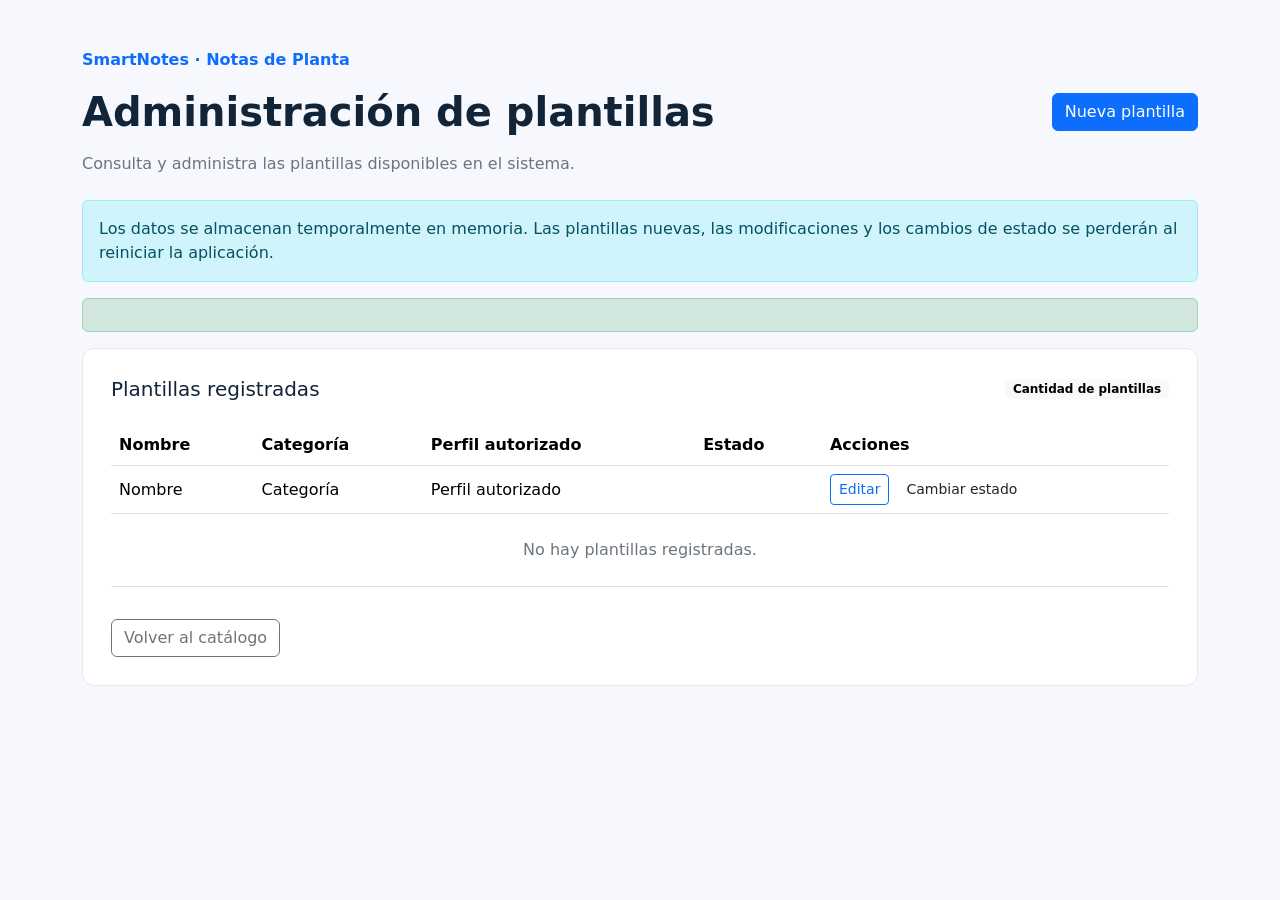
==== src/main/resources/templates/administracionplantillas.html @ 1922ed67 "Implementa catálogo y administración de plantillas con almacenamiento temporal" ====
<!DOCTYPE html>
<html lang="es" xmlns:th="http://www.thymeleaf.org">
    <head>
        <meta charset="UTF-8">
        <meta name="viewport" content="width=device-width, initial-scale=1.0">

        <title>Administración de plantillas | SmartNotes</title>

        <link rel="stylesheet"
              href="https://cdn.jsdelivr.net/npm/bootstrap@5.3.8/dist/css/bootstrap.min.css"
              th:href="@{/webjars/bootstrap/5.3.8/css/bootstrap.min.css}">

        <style>
            body {
                background: #f7f8fd;
                color: #122438;
            }

            .panel {
                background: white;
                border: 1px solid #e6e9f0;
                border-radius: 12px;
                padding: 28px;
            }

            .table .btn {
                white-space: nowrap;
            }
        </style>
    </head>

    <body>
        <main class="container py-5">

            <p class="fw-bold text-primary">
                SmartNotes · Notas de Planta
            </p>

            <div class="d-flex flex-wrap justify-content-between
                 align-items-center gap-3 mb-3">

                <h1 class="fw-bold mb-0">
                    Administración de plantillas
                </h1>

                <a href="formularioplantilla.html"
                   th:href="@{/plantillas/nueva}"
                   class="btn btn-primary">
                    Nueva plantilla
                </a>
            </div>

            <p class="text-secondary mb-4">
                Consulta y administra las plantillas disponibles en el sistema.
            </p>

            <div class="alert alert-info">
                Los datos se almacenan temporalmente en memoria.
                Las plantillas nuevas, las modificaciones y los cambios de estado
                se perderán al reiniciar la aplicación.
            </div>

            <!-- Mensaje enviado por el controlador después de guardar -->
            <div class="alert alert-success"
                 role="status"
                 th:if="${mensaje != null}"
                 th:text="${mensaje}">
            </div>

            <section class="panel">

                <div class="d-flex flex-wrap justify-content-between
                     align-items-center gap-2 mb-4">

                    <h2 class="h5 mb-0">
                        Plantillas registradas
                    </h2>

                    <span class="badge text-bg-light"
                          th:if="${plantillas != null}"
                          th:text="|${#lists.size(plantillas)} registradas|">
                        Cantidad de plantillas
                    </span>
                </div>

                <div class="table-responsive">
                    <table class="table align-middle">

                        <thead>
                            <tr>
                                <th scope="col">Nombre</th>
                                <th scope="col">Categoría</th>
                                <th scope="col">Perfil autorizado</th>
                                <th scope="col">Estado</th>
                                <th scope="col">Acciones</th>
                            </tr>
                        </thead>

                        <tbody id="tablaAdministracion">

                            <tr th:each="plantilla : ${plantillas}">
                                <td th:text="${plantilla.nombre}">
                                    Nombre
                                </td>

                                <td th:text="${plantilla.categoria}">
                                    Categoría
                                </td>

                                <td th:text="${plantilla.perfil}">
                                    Perfil autorizado
                                </td>

                                <td>
                                    <span class="badge"
                                          th:classappend="${plantilla.activa}
                                          ? 'text-bg-success'
                                          : 'text-bg-secondary'"
                                          th:text="${plantilla.activa}
                                          ? 'Activa'
                                          : 'Inactiva'">
                                        Estado
                                    </span>
                                </td>

                                <td>
                                    <div class="d-flex flex-wrap gap-2">

                                        <a class="btn btn-outline-primary btn-sm"
                                           th:href="@{/plantillas/{id}/editar(id=${plantilla.id})}">
                                            Editar
                                        </a>

                                        <form method="post"
                                              th:action="@{/plantillas/{id}/estado(id=${plantilla.id})}">

                                            <input type="hidden"
                                                   name="activa"
                                                   th:value="${!plantilla.activa}">

                                            <button type="submit"
                                                    class="btn btn-sm"
                                                    th:classappend="${plantilla.activa}
                                                    ? 'btn-outline-danger'
                                                    : 'btn-outline-success'"
                                                    th:text="${plantilla.activa}
                                                    ? 'Desactivar'
                                                    : 'Activar'">
                                                Cambiar estado
                                            </button>
                                        </form>

                                    </div>
                                </td>
                            </tr>

                            <tr th:if="${#lists.isEmpty(plantillas)}">
                                <td colspan="5"
                                    class="text-center text-secondary py-4">
                                    No hay plantillas registradas.
                                </td>
                            </tr>

                        </tbody>
                    </table>
                </div>

                <a href="catalogo.html"
                   th:href="@{/plantillas}"
                   class="btn btn-outline-secondary mt-3">
                    Volver al catálogo
                </a>

            </section>
        </main>
    </body>
</html>
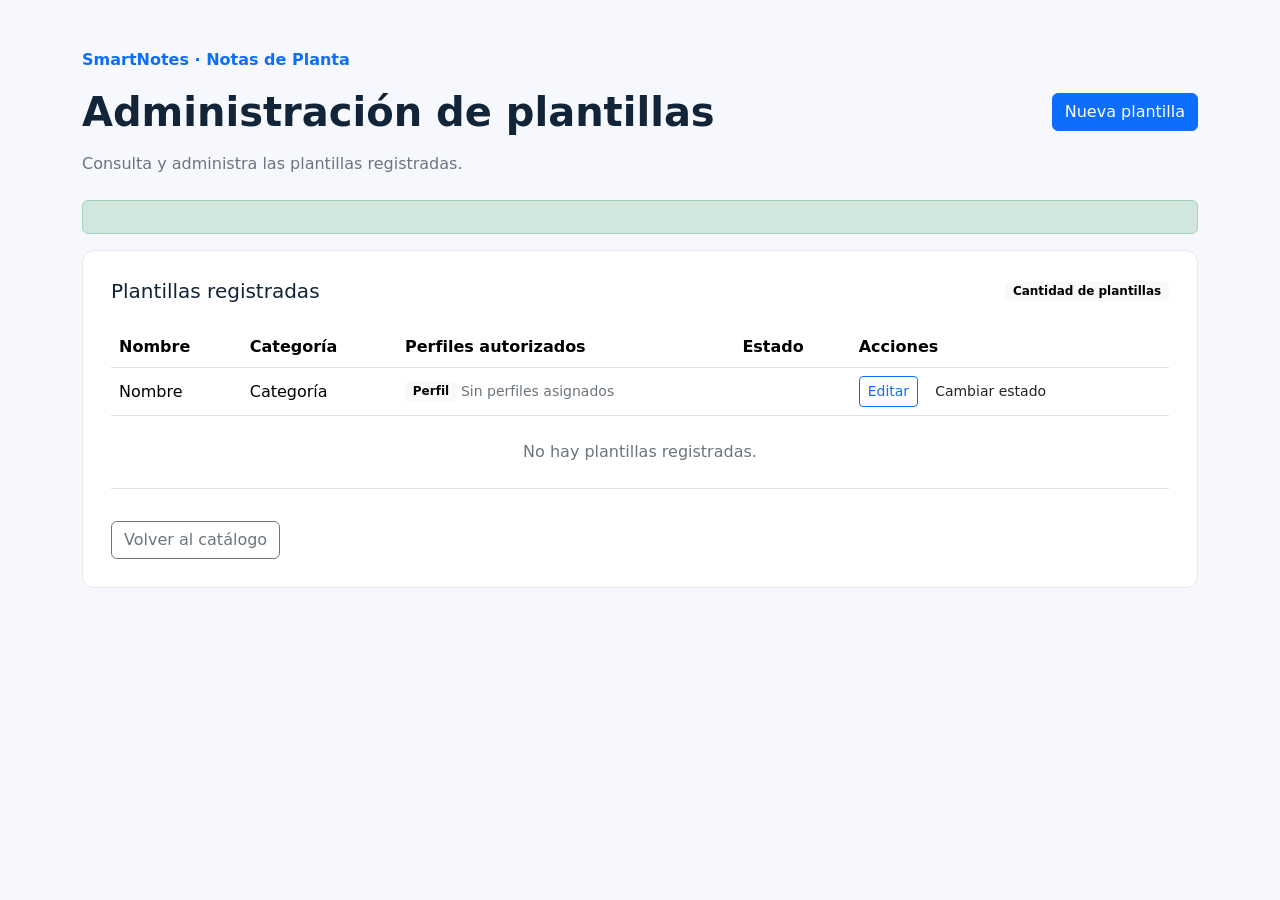
==== commit 57026c94: "Integra base del equipo y completa administración de plantillas con MySQL" ====
--- a/src/main/resources/templates/administracionplantillas.html
+++ b/src/main/resources/templates/administracionplantillas.html
@@ -30,6 +30,7 @@
     </head>
 
     <body>
+        <header th:replace="~{general/fragmentos :: header}"></header>
         <main class="container py-5">
 
             <p class="fw-bold text-primary">
@@ -43,24 +44,16 @@
                     Administración de plantillas
                 </h1>
 
-                <a href="formularioplantilla.html"
-                   th:href="@{/plantillas/nueva}"
+                <a th:href="@{/plantillas/nueva}"
                    class="btn btn-primary">
                     Nueva plantilla
                 </a>
             </div>
 
             <p class="text-secondary mb-4">
-                Consulta y administra las plantillas disponibles en el sistema.
+                Consulta y administra las plantillas registradas.
             </p>
 
-            <div class="alert alert-info">
-                Los datos se almacenan temporalmente en memoria.
-                Las plantillas nuevas, las modificaciones y los cambios de estado
-                se perderán al reiniciar la aplicación.
-            </div>
-
-            <!-- Mensaje enviado por el controlador después de guardar -->
             <div class="alert alert-success"
                  role="status"
                  th:if="${mensaje != null}"
@@ -77,7 +70,6 @@
                     </h2>
 
                     <span class="badge text-bg-light"
-                          th:if="${plantillas != null}"
                           th:text="|${#lists.size(plantillas)} registradas|">
                         Cantidad de plantillas
                     </span>
@@ -90,33 +82,46 @@
                             <tr>
                                 <th scope="col">Nombre</th>
                                 <th scope="col">Categoría</th>
-                                <th scope="col">Perfil autorizado</th>
+                                <th scope="col">Perfiles autorizados</th>
                                 <th scope="col">Estado</th>
                                 <th scope="col">Acciones</th>
                             </tr>
                         </thead>
 
-                        <tbody id="tablaAdministracion">
+                        <tbody>
+                            <tr th:each="plantilla : ${plantillas}">
 
-                            <tr th:each="plantilla : ${plantillas}">
                                 <td th:text="${plantilla.nombre}">
                                     Nombre
                                 </td>
 
-                                <td th:text="${plantilla.categoria}">
+                                <td th:text="${plantilla.categoria != null
+                                    ? plantilla.categoria.nombre
+                                    : 'Sin categoría'}">
                                     Categoría
                                 </td>
 
-                                <td th:text="${plantilla.perfil}">
-                                    Perfil autorizado
+                                <td>
+                                    <div class="d-flex flex-wrap gap-1">
+                                        <span class="badge text-bg-light"
+                                              th:each="rol : ${plantilla.roles}"
+                                              th:text="${rol.nombre}">
+                                            Perfil
+                                        </span>
+
+                                        <span class="text-secondary small"
+                                              th:if="${#sets.isEmpty(plantilla.roles)}">
+                                            Sin perfiles asignados
+                                        </span>
+                                    </div>
                                 </td>
 
                                 <td>
                                     <span class="badge"
-                                          th:classappend="${plantilla.activa}
+                                          th:classappend="${plantilla.activo}
                                           ? 'text-bg-success'
                                           : 'text-bg-secondary'"
-                                          th:text="${plantilla.activa}
+                                          th:text="${plantilla.activo}
                                           ? 'Activa'
                                           : 'Inactiva'">
                                         Estado
@@ -127,23 +132,27 @@
                                     <div class="d-flex flex-wrap gap-2">
 
                                         <a class="btn btn-outline-primary btn-sm"
-                                           th:href="@{/plantillas/{id}/editar(id=${plantilla.id})}">
+                                           th:href="@{/plantillas/{id}/editar(
+                                           id=${plantilla.idPlantilla}
+                                           )}">
                                             Editar
                                         </a>
 
                                         <form method="post"
-                                              th:action="@{/plantillas/{id}/estado(id=${plantilla.id})}">
+                                              th:action="@{/plantillas/{id}/estado(
+                                              id=${plantilla.idPlantilla}
+                                              )}">
 
                                             <input type="hidden"
                                                    name="activa"
-                                                   th:value="${!plantilla.activa}">
+                                                   th:value="${!plantilla.activo}">
 
                                             <button type="submit"
                                                     class="btn btn-sm"
-                                                    th:classappend="${plantilla.activa}
+                                                    th:classappend="${plantilla.activo}
                                                     ? 'btn-outline-danger'
                                                     : 'btn-outline-success'"
-                                                    th:text="${plantilla.activa}
+                                                    th:text="${plantilla.activo}
                                                     ? 'Desactivar'
                                                     : 'Activar'">
                                                 Cambiar estado
@@ -160,13 +169,12 @@
                                     No hay plantillas registradas.
                                 </td>
                             </tr>
+                        </tbody>
 
-                        </tbody>
                     </table>
                 </div>
 
-                <a href="catalogo.html"
-                   th:href="@{/plantillas}"
+                <a th:href="@{/plantillas}"
                    class="btn btn-outline-secondary mt-3">
                     Volver al catálogo
                 </a>
